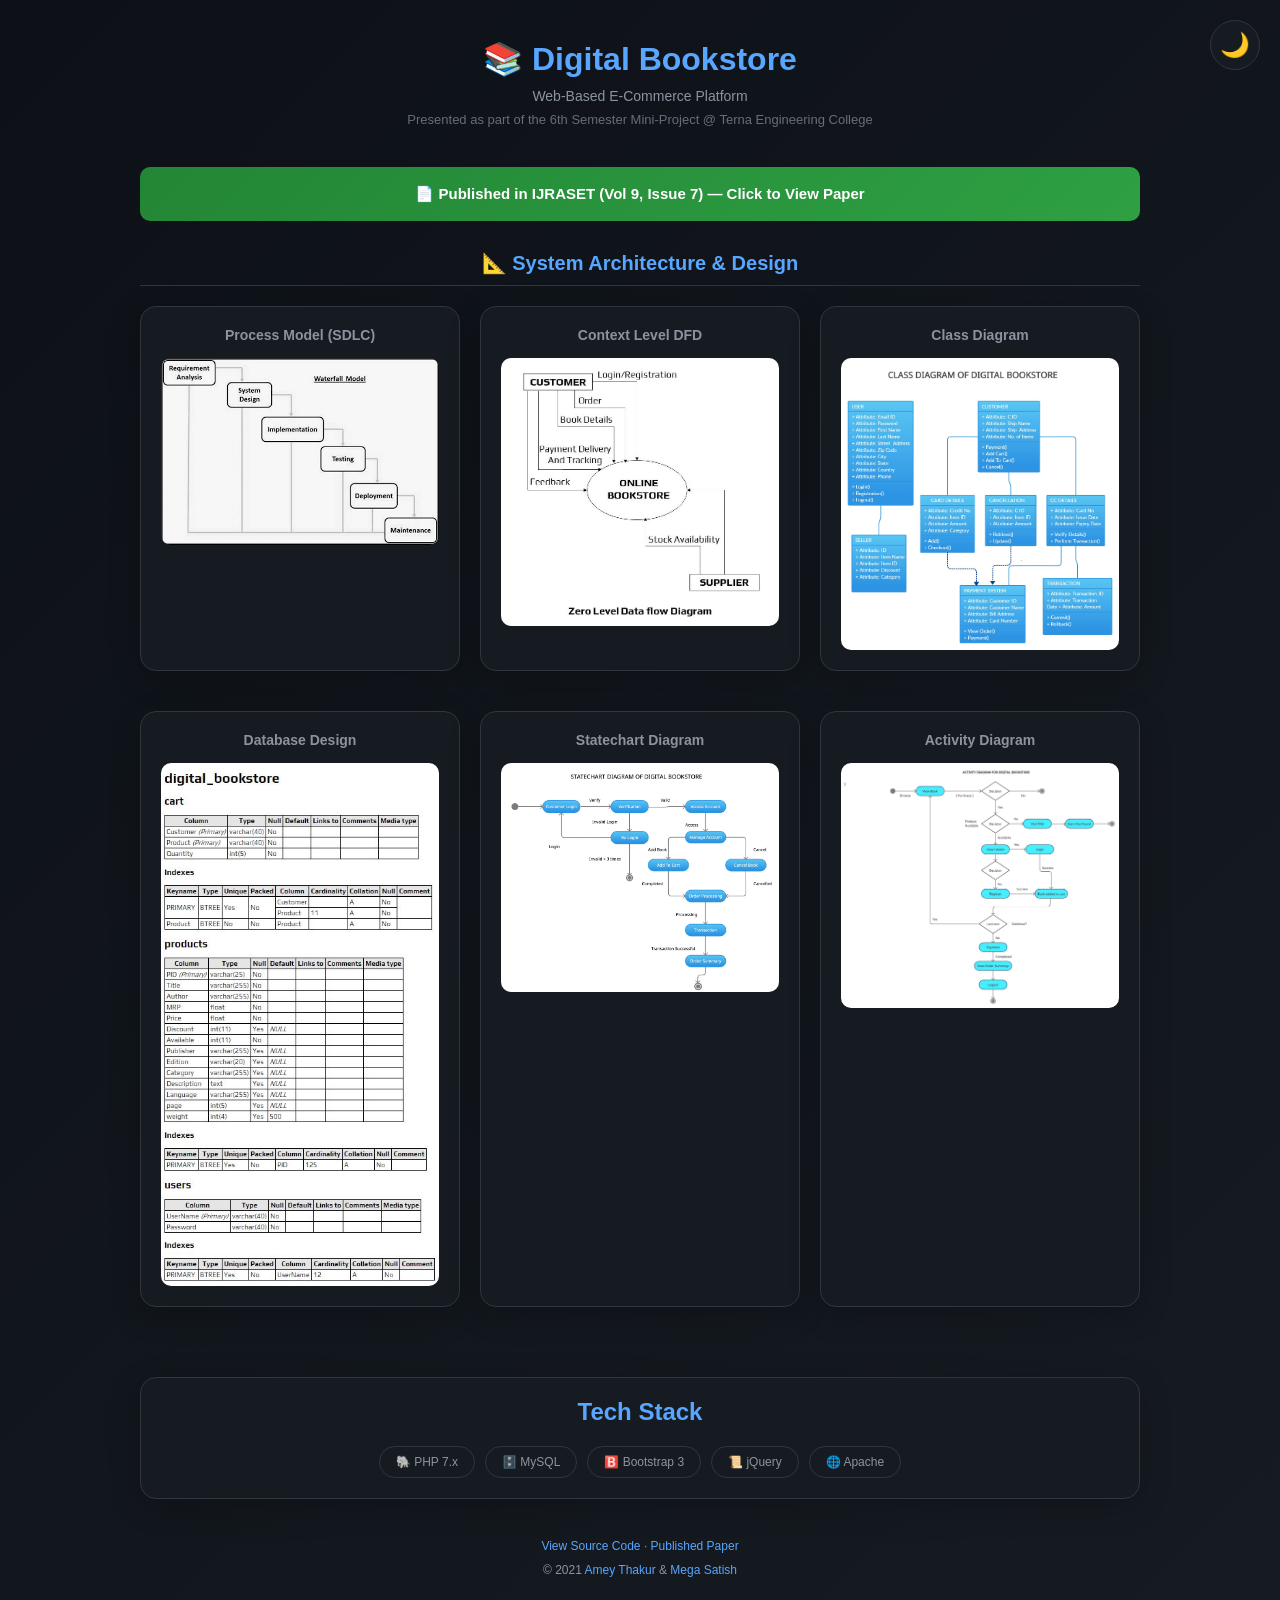
==== index.html @ 0cc80b5c "Digital Bookstore" ====
<!DOCTYPE html>
<html lang="en" data-theme="dark">

<head>
    <meta charset="UTF-8">
    <meta name="viewport" content="width=device-width, initial-scale=1.0">
    <title>Digital Bookstore | Amey & Mega</title>
    <style>
        :root {
            --bg-primary: #0d1117;
            --bg-secondary: #161b22;
            --bg-card: #161b22;
            --border-color: #30363d;
            --text-primary: #c9d1d9;
            --text-secondary: #8b949e;
            --accent: #58a6ff;
            --success: #238636;
        }

        [data-theme="light"] {
            --bg-primary: #ffffff;
            --bg-secondary: #f6f8fa;
            --bg-card: #ffffff;
            --border-color: #d0d7de;
            --text-primary: #24292f;
            --text-secondary: #57606a;
            --accent: #0969da;
            --success: #1a7f37;
        }

        * {
            margin: 0;
            padding: 0;
            box-sizing: border-box;
        }

        body {
            background: linear-gradient(135deg, var(--bg-primary) 0%, var(--bg-secondary) 100%);
            color: var(--text-primary);
            font-family: -apple-system, BlinkMacSystemFont, "Segoe UI", Helvetica, Arial, sans-serif;
            min-height: 100vh;
            padding: 40px 20px;
            transition: background 0.3s ease, color 0.3s ease;
        }

        .container {
            max-width: 1000px;
            margin: 0 auto;
        }

        .header {
            text-align: center;
            margin-bottom: 40px;
        }

        .header h1 {
            font-size: 32px;
            color: var(--accent);
            margin-bottom: 10px;
        }

        .header p {
            font-size: 14px;
            color: var(--text-secondary);
        }

        .header .subtitle {
            margin-top: 8px;
            font-size: 13px;
            color: var(--text-secondary);
            opacity: 0.7;
        }

        /* Theme Toggle */
        .theme-toggle {
            position: fixed;
            top: 20px;
            right: 20px;
            background: var(--bg-card);
            border: 1px solid var(--border-color);
            border-radius: 50%;
            width: 50px;
            height: 50px;
            cursor: pointer;
            display: flex;
            align-items: center;
            justify-content: center;
            font-size: 24px;
            z-index: 100;
            transition: transform 0.2s, box-shadow 0.2s;
        }

        .theme-toggle:hover {
            transform: scale(1.1);
            box-shadow: 0 4px 12px rgba(0, 0, 0, 0.3);
        }

        .section {
            margin-bottom: 50px;
        }

        .section h2 {
            font-size: 20px;
            color: var(--accent);
            margin-bottom: 20px;
            text-align: center;
            border-bottom: 1px solid var(--border-color);
            padding-bottom: 10px;
        }

        .card {
            background: var(--bg-card);
            border-radius: 16px;
            border: 1px solid var(--border-color);
            box-shadow: 0 8px 32px rgba(0, 0, 0, 0.2);
            padding: 20px;
            margin-bottom: 20px;
            animation: fadeInUp 0.5s ease forwards;
            opacity: 0;
            transform: translateY(20px);
        }

        @keyframes fadeInUp {
            to {
                opacity: 1;
                transform: translateY(0);
            }
        }

        .card:nth-child(1) {
            animation-delay: 0.1s;
        }

        .card:nth-child(2) {
            animation-delay: 0.2s;
        }

        .card:nth-child(3) {
            animation-delay: 0.3s;
        }

        .card:nth-child(4) {
            animation-delay: 0.4s;
        }

        .card:nth-child(5) {
            animation-delay: 0.5s;
        }

        .card:nth-child(6) {
            animation-delay: 0.6s;
        }

        .card h3 {
            font-size: 14px;
            color: var(--text-secondary);
            margin-bottom: 15px;
            text-align: center;
        }

        .card img {
            width: 100%;
            border-radius: 10px;
            display: block;
            cursor: pointer;
            transition: transform 0.2s ease, box-shadow 0.2s ease;
        }

        .card img:hover {
            transform: scale(1.02);
            box-shadow: 0 4px 20px rgba(88, 166, 255, 0.3);
        }

        .grid {
            display: grid;
            grid-template-columns: repeat(auto-fit, minmax(300px, 1fr));
            gap: 20px;
        }

        .paper-banner {
            display: block;
            background: linear-gradient(135deg, var(--success) 0%, #2ea043 100%);
            border-radius: 10px;
            padding: 18px 25px;
            margin-bottom: 30px;
            text-align: center;
            text-decoration: none;
            cursor: pointer;
            transition: transform 0.2s ease, box-shadow 0.2s ease;
            animation: fadeInUp 0.5s ease forwards;
        }

        .paper-banner:hover {
            transform: translateY(-2px);
            box-shadow: 0 6px 20px rgba(35, 134, 54, 0.5);
        }

        .paper-banner p {
            font-size: 15px;
            font-weight: 600;
            color: #fff;
        }

        .tech-stack {
            display: flex;
            flex-wrap: wrap;
            gap: 10px;
            justify-content: center;
            margin-top: 20px;
        }

        .tech-badge {
            background: var(--bg-secondary);
            border: 1px solid var(--border-color);
            border-radius: 20px;
            padding: 8px 16px;
            font-size: 12px;
            color: var(--text-secondary);
        }

        .footer {
            text-align: center;
            margin-top: 40px;
            font-size: 12px;
            color: var(--text-secondary);
        }

        .footer a {
            color: var(--accent);
            text-decoration: none;
        }

        /* Lightbox Styles */
        .lightbox {
            display: none;
            position: fixed;
            top: 0;
            left: 0;
            width: 100%;
            height: 100%;
            background: rgba(0, 0, 0, 0.95);
            z-index: 1000;
            flex-direction: column;
            justify-content: center;
            align-items: center;
        }

        .lightbox.active {
            display: flex;
        }

        .lightbox img {
            max-width: 90%;
            max-height: 80%;
            border-radius: 8px;
            box-shadow: 0 0 40px rgba(0, 0, 0, 0.8);
        }

        .lightbox-close {
            position: absolute;
            top: 20px;
            right: 30px;
            font-size: 40px;
            color: #fff;
            cursor: pointer;
            transition: color 0.2s;
        }

        .lightbox-close:hover {
            color: #ff7b72;
        }

        .lightbox-caption {
            color: #fff;
            font-size: 18px;
            font-weight: 600;
            margin-top: 20px;
        }

        .lightbox-nav {
            position: absolute;
            top: 50%;
            transform: translateY(-50%);
            font-size: 50px;
            color: #fff;
            cursor: pointer;
            padding: 20px;
            user-select: none;
            transition: color 0.2s, transform 0.2s;
        }

        .lightbox-nav:hover {
            color: var(--accent);
            transform: translateY(-50%) scale(1.2);
        }

        .lightbox-prev {
            left: 20px;
        }

        .lightbox-next {
            right: 20px;
        }

        .lightbox-download {
            position: absolute;
            bottom: 30px;
            background: var(--accent);
            color: #fff;
            padding: 12px 24px;
            border-radius: 8px;
            text-decoration: none;
            font-weight: 600;
            font-size: 14px;
            transition: transform 0.2s, box-shadow 0.2s;
        }

        .lightbox-download:hover {
            transform: scale(1.05);
            box-shadow: 0 4px 12px rgba(88, 166, 255, 0.4);
        }

        .lightbox-hint {
            position: absolute;
            bottom: 80px;
            color: #8b949e;
            font-size: 12px;
        }
    </style>
</head>

<body>
    <!-- Theme Toggle -->
    <button class="theme-toggle" onclick="toggleTheme()" title="Toggle Theme">
        <span id="theme-icon">🌙</span>
    </button>

    <div class="container">
        <div class="header">
            <h1>📚 Digital Bookstore</h1>
            <p>Web-Based E-Commerce Platform</p>
            <p class="subtitle">Presented as part of the 6th Semester Mini-Project @ Terna Engineering College</p>
        </div>

        <a href="https://doi.org/10.22214/ijraset.2021.36609" target="_blank" class="paper-banner">
            <p>📄 Published in IJRASET (Vol 9, Issue 7) — Click to View Paper</p>
        </a>

        <!-- System Architecture -->
        <div class="section">
            <h2>📐 System Architecture & Design</h2>
            <div class="grid">
                <div class="card">
                    <h3>Process Model (SDLC)</h3>
                    <img src="Mini-Project/Figures/Fig.%20(1)%20Process%20Model.png" alt="Process Model"
                        data-title="Process Model (SDLC)" onclick="openLightbox(this)">
                </div>
                <div class="card">
                    <h3>Context Level DFD</h3>
                    <img src="Mini-Project/Figures/Fig.%20(2)%20Zero%20Level%20DFD.jpg" alt="Context Level DFD"
                        data-title="Context Level DFD (Zero Level)" onclick="openLightbox(this)">
                </div>
                <div class="card">
                    <h3>Class Diagram</h3>
                    <img src="Mini-Project/Figures/Fig.%20(5)%20Class%20Diagram.jpg" alt="Class Diagram"
                        data-title="Class Diagram" onclick="openLightbox(this)">
                </div>
                <div class="card">
                    <h3>Database Design</h3>
                    <img src="Mini-Project/Figures/Database%20Tables.jpg" alt="Database Tables"
                        data-title="Relational Database Schema" onclick="openLightbox(this)">
                </div>
                <div class="card">
                    <h3>Statechart Diagram</h3>
                    <img src="Mini-Project/Figures/Fig.%20(8)%20Statechart%20Diagram.jpg" alt="Statechart Diagram"
                        data-title="Statechart Diagram" onclick="openLightbox(this)">
                </div>
                <div class="card">
                    <h3>Activity Diagram</h3>
                    <img src="Mini-Project/Figures/Fig.%20(9)%20Activity%20Diagram.jpg" alt="Activity Diagram"
                        data-title="Activity Diagram" onclick="openLightbox(this)">
                </div>
            </div>
        </div>

        <!-- Tech Stack -->
        <div class="card">
            <h2 style="color:var(--accent);text-align:center;margin-bottom:15px;">Tech Stack</h2>
            <div class="tech-stack">
                <span class="tech-badge">🐘 PHP 7.x</span>
                <span class="tech-badge">🗄️ MySQL</span>
                <span class="tech-badge">🅱️ Bootstrap 3</span>
                <span class="tech-badge">📜 jQuery</span>
                <span class="tech-badge">🌐 Apache</span>
            </div>
        </div>

        <div class="footer">
            <p>
                <a href="https://github.com/Amey-Thakur/DIGITAL-BOOKSTORE">View Source Code</a> ·
                <a href="https://doi.org/10.22214/ijraset.2021.36609">Published Paper</a>
            </p>
            <p style="margin-top: 10px;">&copy; 2021 <a href="https://github.com/Amey-Thakur">Amey Thakur</a> & <a
                    href="https://github.com/msatmod">Mega Satish</a></p>
        </div>
    </div>

    <!-- Lightbox Modal -->
    <div class="lightbox" id="lightbox">
        <span class="lightbox-close" onclick="closeLightbox()">&times;</span>
        <span class="lightbox-nav lightbox-prev" onclick="navigateLightbox(-1)">&#10094;</span>
        <span class="lightbox-nav lightbox-next" onclick="navigateLightbox(1)">&#10095;</span>
        <img id="lightbox-img" src="" alt="Expanded Image">
        <p class="lightbox-caption" id="lightbox-caption"></p>
        <a class="lightbox-download" id="lightbox-download" href="" download>⬇ Download Image</a>
        <p class="lightbox-hint">Use ← → arrow keys to navigate · ESC to close</p>
    </div>

    <script>
        // Collect all gallery images
        const images = Array.from(document.querySelectorAll('.card img'));
        let currentIndex = 0;

        function openLightbox(img) {
            currentIndex = images.indexOf(img);
            showImage(currentIndex);
            document.getElementById('lightbox').classList.add('active');
            document.body.style.overflow = 'hidden';
        }

        function showImage(index) {
            const img = images[index];
            const lightboxImg = document.getElementById('lightbox-img');
            const caption = document.getElementById('lightbox-caption');
            const download = document.getElementById('lightbox-download');

            lightboxImg.src = img.src;
            lightboxImg.alt = img.alt;
            caption.textContent = img.dataset.title || img.alt;
            download.href = img.src;
        }

        function navigateLightbox(direction) {
            event.stopPropagation();
            currentIndex += direction;
            if (currentIndex < 0) currentIndex = images.length - 1;
            if (currentIndex >= images.length) currentIndex = 0;
            showImage(currentIndex);
        }

        function closeLightbox() {
            document.getElementById('lightbox').classList.remove('active');
            document.body.style.overflow = 'auto';
        }

        // Keyboard navigation
        document.addEventListener('keydown', function (e) {
            const lightbox = document.getElementById('lightbox');
            if (!lightbox.classList.contains('active')) return;

            if (e.key === 'Escape') closeLightbox();
            if (e.key === 'ArrowLeft') navigateLightbox(-1);
            if (e.key === 'ArrowRight') navigateLightbox(1);
        });

        // Click outside image to close
        document.getElementById('lightbox').addEventListener('click', function (e) {
            if (e.target === this) closeLightbox();
        });

        // Theme toggle
        function toggleTheme() {
            const html = document.documentElement;
            const icon = document.getElementById('theme-icon');
            if (html.dataset.theme === 'dark') {
                html.dataset.theme = 'light';
                icon.textContent = '☀️';
                localStorage.setItem('theme', 'light');
            } else {
                html.dataset.theme = 'dark';
                icon.textContent = '🌙';
                localStorage.setItem('theme', 'dark');
            }
        }

        // Load saved theme
        (function () {
            const saved = localStorage.getItem('theme');
            if (saved === 'light') {
                document.documentElement.dataset.theme = 'light';
                document.getElementById('theme-icon').textContent = '☀️';
            }
        })();
    </script>
</body>

</html>
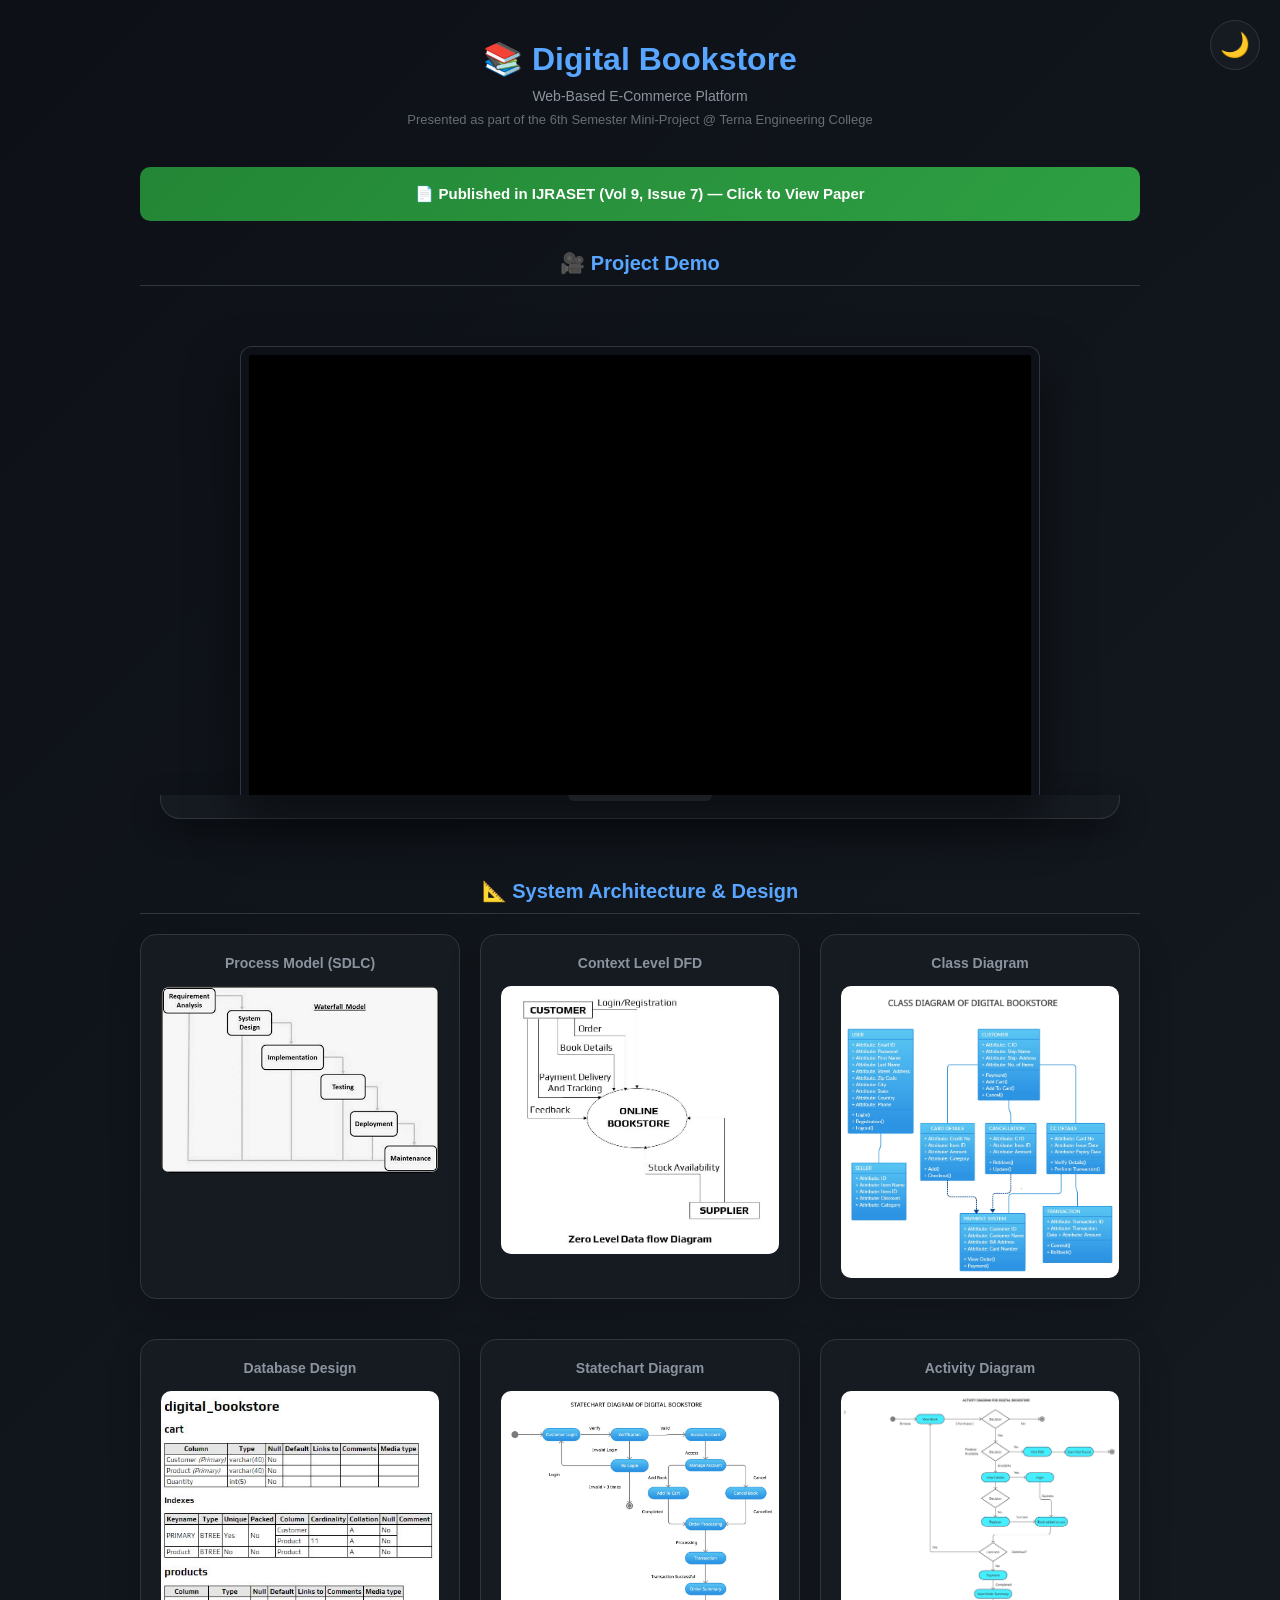
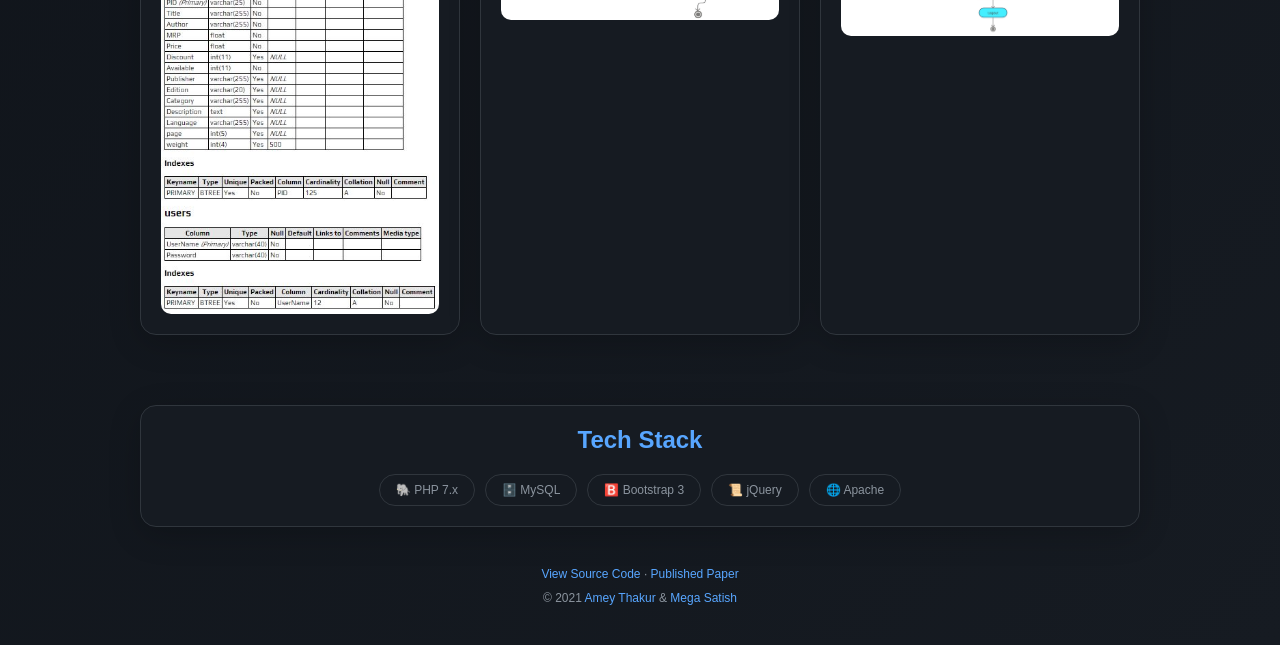
==== commit 4129f2e1: "Digital Bookstore" ====
--- a/index.html
+++ b/index.html
@@ -326,6 +326,172 @@
             color: #8b949e;
             font-size: 12px;
         }
+
+        /* MacBook Frame Styles */
+        .macbook-wrapper {
+            display: flex;
+            justify-content: center;
+            margin: 60px 0;
+            padding: 0 20px;
+            perspective: 2000px;
+        }
+
+        .macbook {
+            width: 100%;
+            max-width: 800px;
+            /* 16-inch size feel */
+            position: relative;
+            transform-style: preserve-3d;
+            transition: transform 0.5s cubic-bezier(0.175, 0.885, 0.32, 1.27);
+        }
+
+        .macbook:hover {
+            transform: scale(1.02) translateY(-5px) rotateX(1deg);
+        }
+
+        .macbook .screen {
+            background: #0d1117;
+            border-radius: 12px 12px 0 0;
+            /* Boxier top corners */
+            border: 1px solid #30363d;
+            border-bottom: none;
+            position: relative;
+            padding: 8px 8px 0 8px;
+            /* Ultra-thin bezels */
+            box-shadow: 0 25px 50px rgba(0, 0, 0, 0.5);
+            z-index: 10;
+        }
+
+        .macbook .viewport {
+            position: relative;
+            padding-bottom: 56.25%;
+            /* 16:9 Aspect Ratio - Standard for YouTube */
+            height: 0;
+            background: #000;
+            border-radius: 2px 2px 0 0;
+            overflow: hidden;
+        }
+
+        .macbook .viewport iframe {
+            position: absolute;
+            top: 0;
+            left: 0;
+            width: 100%;
+            height: 100%;
+        }
+
+        .macbook .notch {
+            position: absolute;
+            top: 0;
+            left: 50%;
+            transform: translateX(-50%);
+            width: 120px;
+            height: 20px;
+            background: #0d1117;
+            border-bottom-left-radius: 6px;
+            border-bottom-right-radius: 6px;
+            z-index: 20;
+            display: flex;
+            justify-content: center;
+            align-items: center;
+            border: 1px solid #000;
+            border-top: none;
+        }
+
+        .macbook .notch::after {
+            content: '';
+            width: 4px;
+            height: 4px;
+            background: #1f242c;
+            border-radius: 50%;
+            box-shadow: 0 0 1px rgba(255, 255, 255, 0.2);
+        }
+
+        .macbook .base {
+            background: #161b22;
+            height: 24px;
+            width: 120%;
+            margin-left: -10%;
+            border-radius: 0 0 20px 20px;
+            position: relative;
+            z-index: 9;
+            border: 1px solid #30363d;
+            border-top: none;
+            box-shadow: 0 10px 30px rgba(0, 0, 0, 0.4);
+        }
+
+        .macbook .base::after {
+            /* Notch indentation on base */
+            content: '';
+            position: absolute;
+            top: 0;
+            left: 50%;
+            transform: translateX(-50%);
+            width: 15%;
+            height: 6px;
+            background: #30363d;
+            border-radius: 0 0 8px 8px;
+        }
+
+        /* Loading Screen Styles */
+        #loading-screen {
+            position: fixed;
+            top: 0;
+            left: 0;
+            width: 100%;
+            height: 100%;
+            background: var(--bg-primary);
+            z-index: 9999;
+            display: flex;
+            justify-content: center;
+            align-items: center;
+            transition: opacity 0.5s ease-out, visibility 0.5s ease-out;
+        }
+
+        #loading-screen.hidden {
+            opacity: 0;
+            visibility: hidden;
+        }
+
+        .loader-content {
+            text-align: center;
+            animation: fadeIn 0.5s ease-out;
+        }
+
+        .spinner {
+            width: 40px;
+            height: 40px;
+            border: 3px solid rgba(88, 166, 255, 0.3);
+            border-radius: 50%;
+            border-top-color: var(--accent);
+            animation: spin 1s ease-in-out infinite;
+            margin: 0 auto 15px;
+        }
+
+        .loader-content p {
+            font-size: 14px;
+            color: var(--text-secondary);
+            letter-spacing: 0.5px;
+            font-weight: 500;
+        }
+
+        @keyframes spin {
+            to {
+                transform: rotate(360deg);
+            }
+        }
+
+        @keyframes fadeIn {
+            from {
+                opacity: 0;
+                transform: translateY(10px);
+            }
+
+            to {
+                opacity: 1;
+                transform: translateY(0);
+            }
+        }
     </style>
 </head>
 
@@ -345,6 +511,24 @@
         <a href="https://doi.org/10.22214/ijraset.2021.36609" target="_blank" class="paper-banner">
             <p>📄 Published in IJRASET (Vol 9, Issue 7) — Click to View Paper</p>
         </a>
+
+        <!-- Video Demo -->
+        <div class="section">
+            <h2>🎥 Project Demo</h2>
+            <div class="macbook-wrapper">
+                <div class="macbook">
+                    <div class="screen">
+                        <div class="viewport">
+                            <iframe src="https://www.youtube.com/embed/JuUix8olOC8" frameborder="0"
+                                allow="accelerometer; autoplay; clipboard-write; encrypted-media; gyroscope; picture-in-picture"
+                                allowfullscreen></iframe>
+                        </div>
+                    </div>
+                    <div class="base"></div>
+                    <div class="notch"></div>
+                </div>
+            </div>
+        </div>
 
         <!-- System Architecture -->
         <div class="section">
@@ -416,7 +600,22 @@
         <p class="lightbox-hint">Use ← → arrow keys to navigate · ESC to close</p>
     </div>
 
+    <!-- Loading Screen -->
+    <div id="loading-screen">
+        <div class="loader-content">
+            <div class="spinner"></div>
+            <p>Loading Digital Bookstore...</p>
+        </div>
+    </div>
+
     <script>
+        // Hide loading screen when page is fully loaded
+        window.addEventListener('load', function () {
+            setTimeout(function () {
+                document.getElementById('loading-screen').classList.add('hidden');
+            }, 800); // Slight delay for premium feel
+        });
+
         // Collect all gallery images
         const images = Array.from(document.querySelectorAll('.card img'));
         let currentIndex = 0;
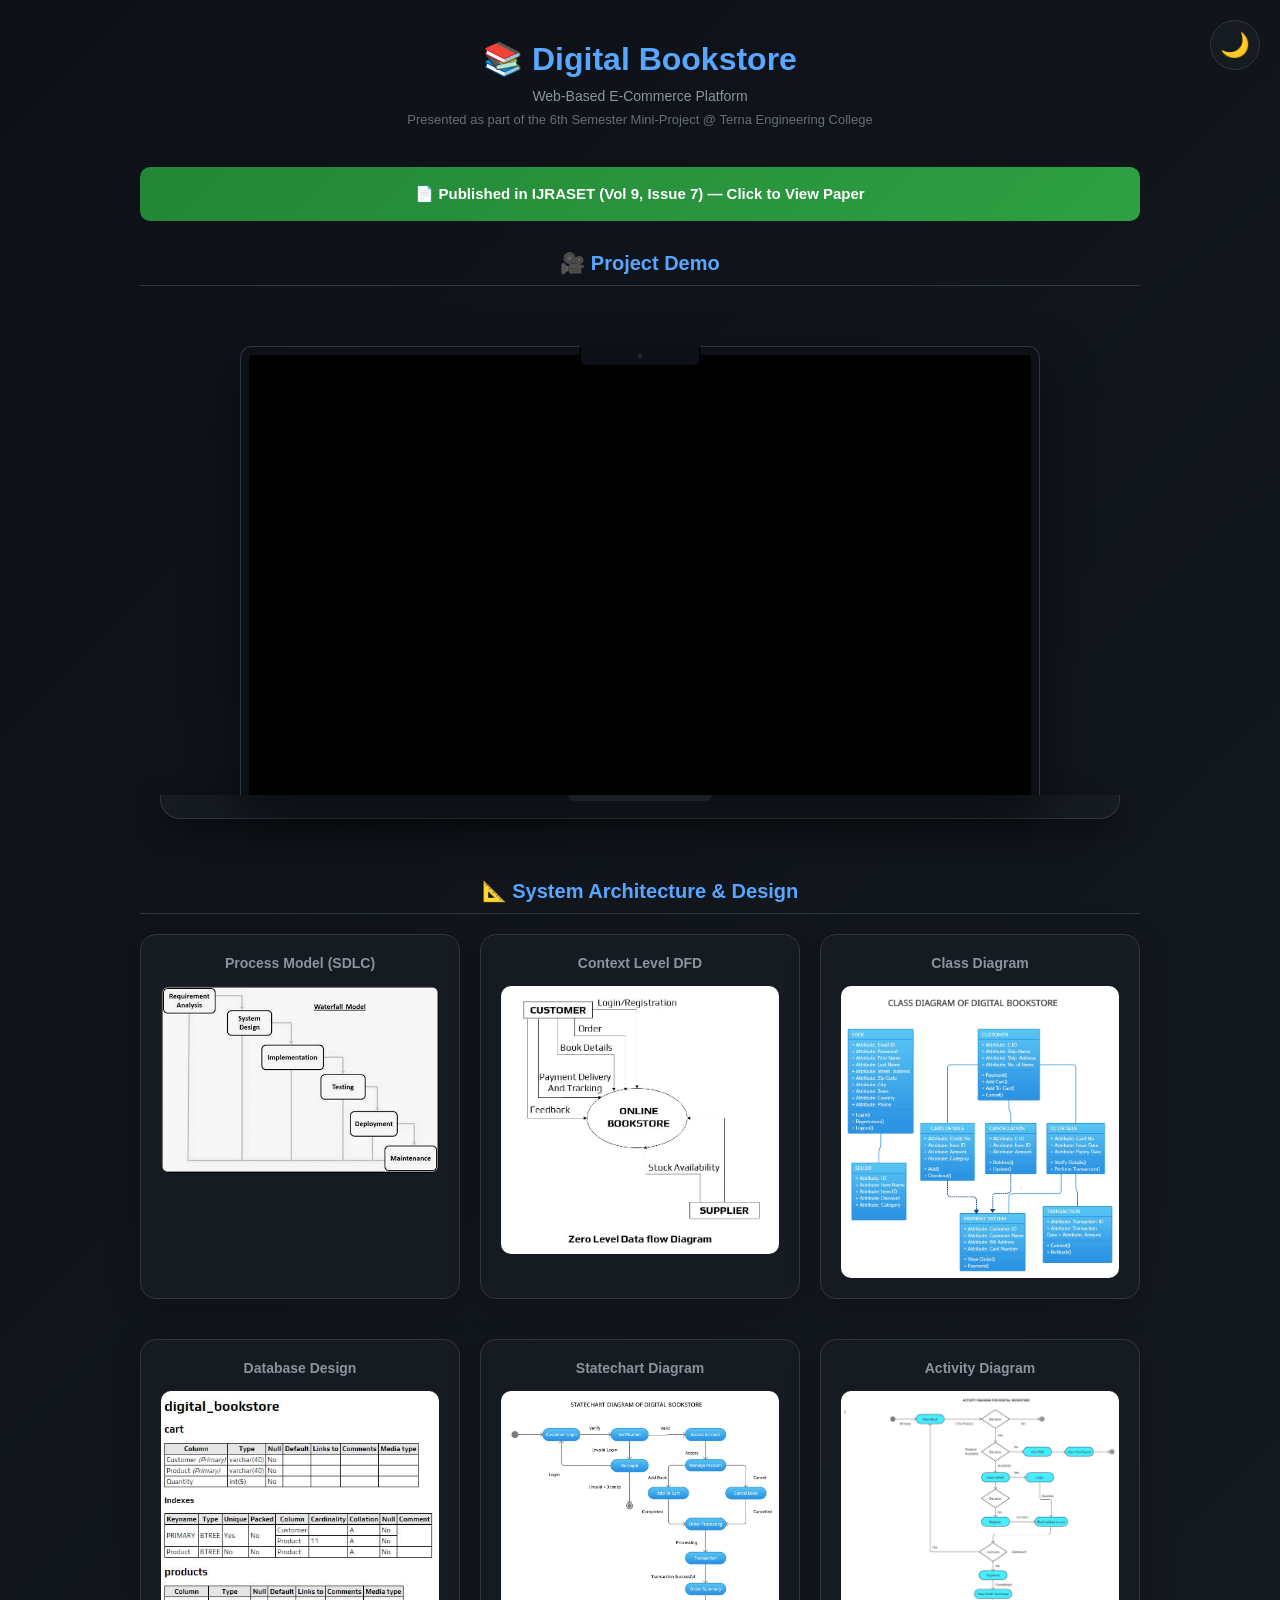
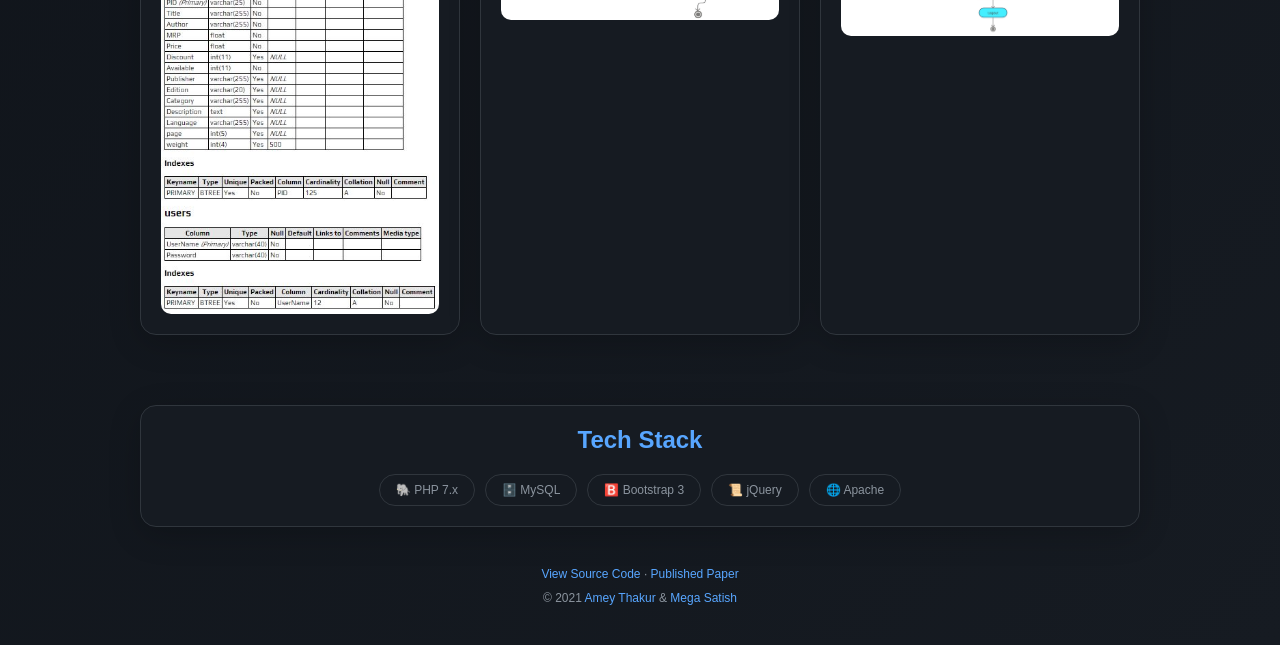
==== commit 3faa6ba9: "Digital Bookstore" ====
--- a/index.html
+++ b/index.html
@@ -365,7 +365,7 @@
         .macbook .viewport {
             position: relative;
             padding-bottom: 56.25%;
-            /* 16:9 Aspect Ratio - Standard for YouTube */
+            /* Perfect 16:9 ratio */
             height: 0;
             background: #000;
             border-radius: 2px 2px 0 0;
